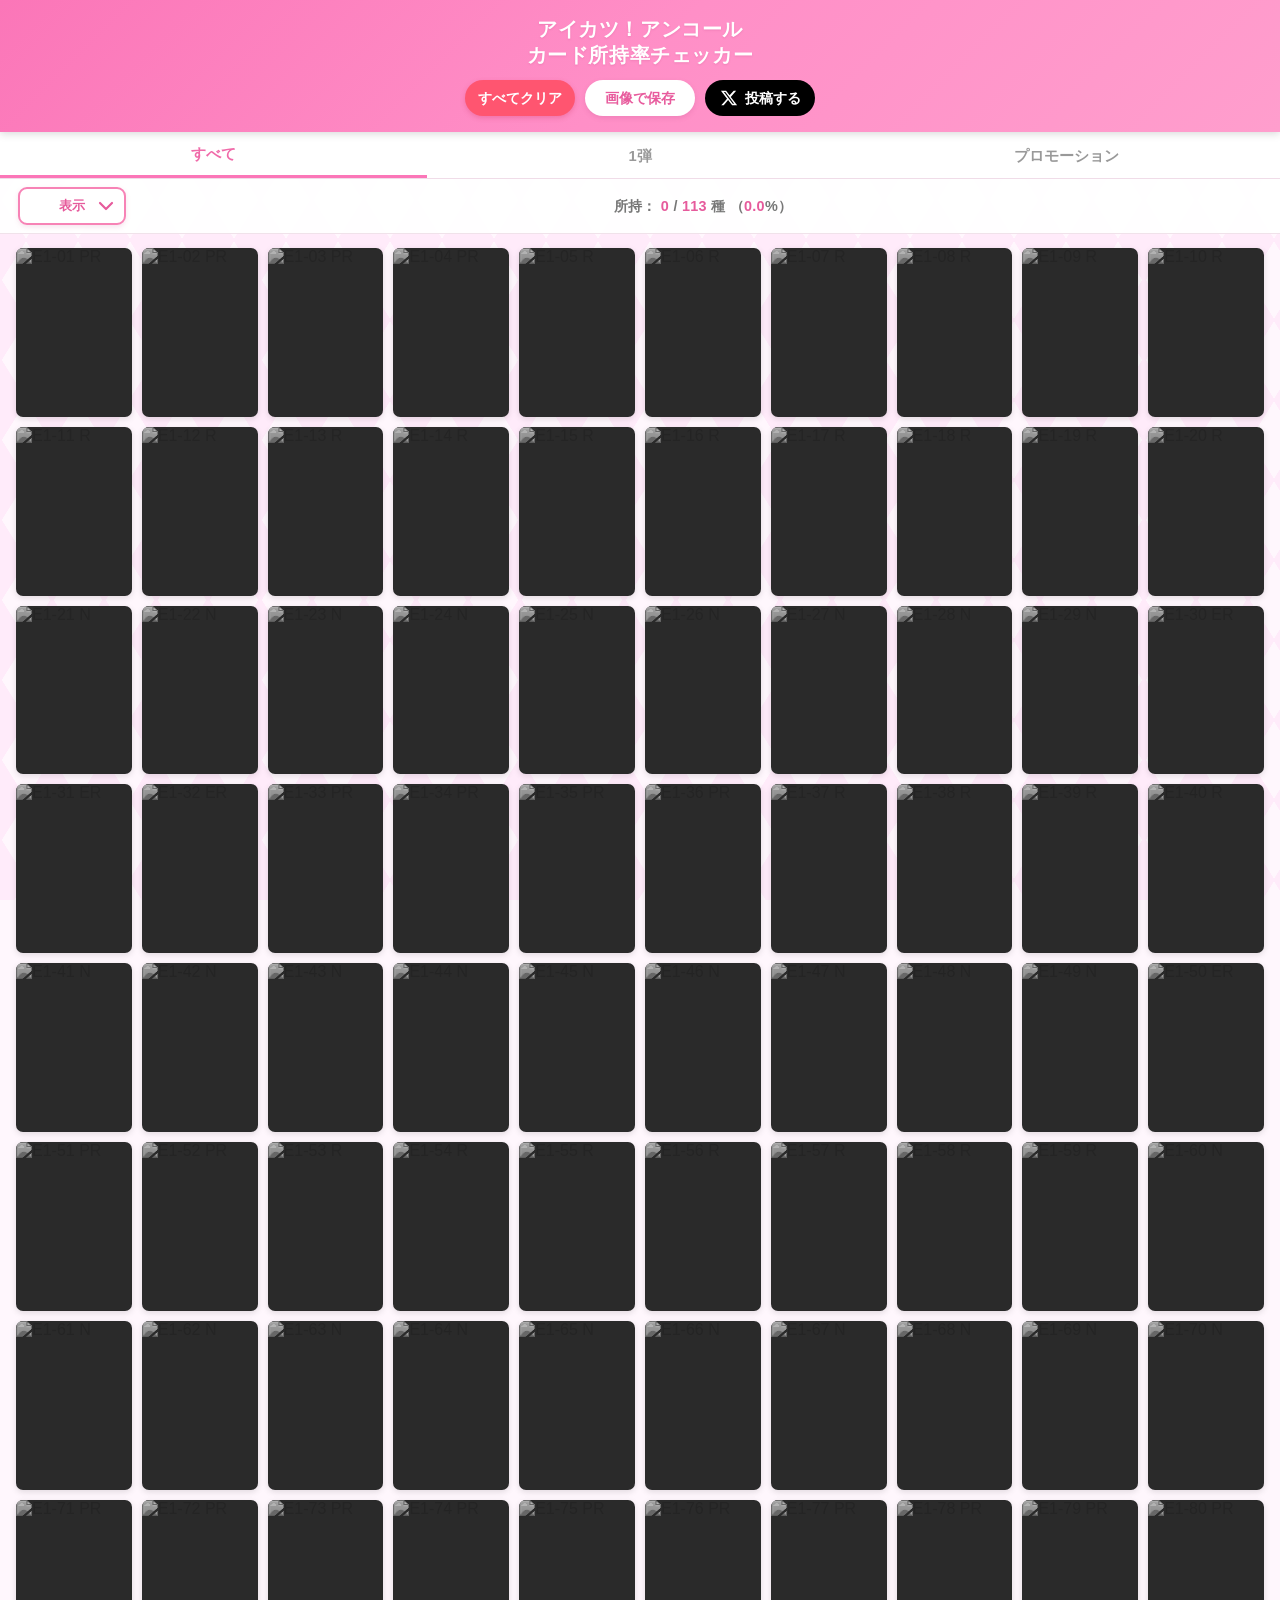
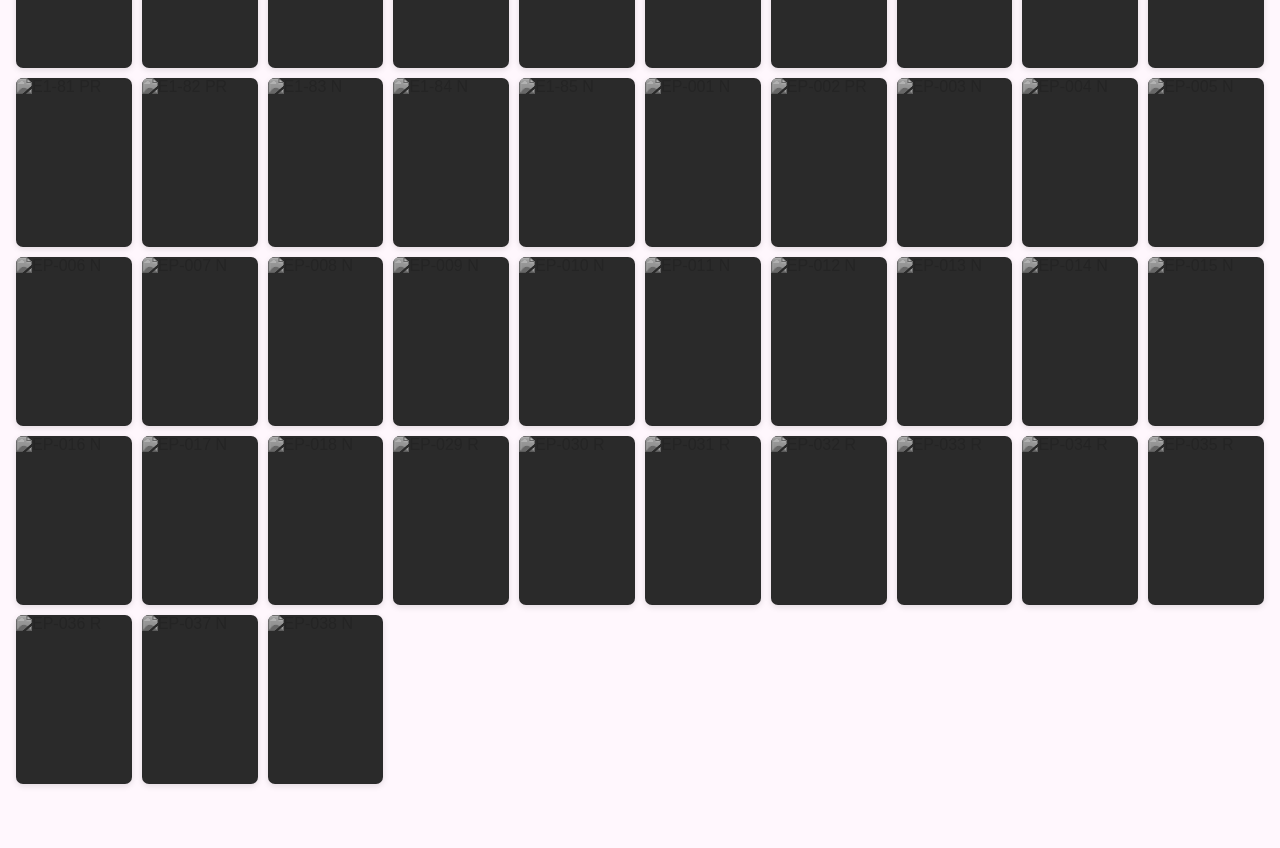
==== test/index.html @ 58816c0d "Add files via upload" ====
<!DOCTYPE html>
<html lang="ja">
<head>
  <meta charset="UTF-8">
  <meta name="viewport" content="width=device-width, initial-scale=1.0, maximum-scale=1.0">
  <title>アイカツ！アンコール カード所持率チェッカー</title>
  <link rel="stylesheet" href="style.css">
</head>
<body>
  <header>
    <h1>
      アイカツ！アンコール<br>
      カード所持率チェッカー
    </h1>

    <div class="actions">
      <button id="clearBtn" class="btn danger" type="button">
        すべてクリア
      </button>

      <button id="saveImageBtn" class="btn save" type="button">
        画像で保存
      </button>

      <a
        id="shareBtn"
        class="x-share-btn"
        href="#"
        target="_blank"
        rel="noopener noreferrer"
      >
        <svg viewBox="0 0 24 24" width="18" height="18" fill="currentColor" aria-hidden="true">
          <path d="M18.244 2.25h3.308l-7.227 8.26 8.502 11.24H16.17l-5.359-7.006L4.99 21.75H1.68l7.73-8.835L1.254 2.25H8.08l4.713 6.231zm-1.161 17.52h1.833L7.084 4.126H5.117z"></path>
        </svg>
        <span>投稿する</span>
      </a>
    </div>
  </header>

  <nav class="tabs">
    <button class="tab active" data-tab="all" type="button">
      すべて
    </button>
    <button class="tab" data-tab="1" type="button">
      1弾
    </button>
    <button class="tab" data-tab="promo" type="button">
      プロモーション
    </button>
  </nav>

  <div class="stats-row">
    <button
      id="settingsToggleBtn"
      class="settings-toggle"
      type="button"
      aria-expanded="false"
      aria-controls="displaySettingsPanel"
    >
      <span class="settings-toggle-label">表示</span>

      <span class="settings-toggle-icon" aria-hidden="true">
        <svg
          viewBox="0 0 24 24"
          width="24"
          height="24"
          fill="none"
          stroke="currentColor"
          stroke-width="2.2"
          stroke-linecap="round"
          stroke-linejoin="round"
        >
          <path d="m6 9 6 6 6-6"></path>
        </svg>
      </span>
    </button>

    <div class="stats">
      所持：
      <span id="ownedCount">0</span>
      /
      <span id="totalCount">0</span>
      種
      （<span id="ownedPercentage">0</span>%）
    </div>
  </div>

  <section
    id="displaySettingsPanel"
    class="settings-panel"
    hidden
  >
    <div class="settings-group">
      <h2>♦ カードサイズ</h2>
      <div class="settings-options settings-options-two">
        <button
          type="button"
          class="choice-btn"
          data-setting="size"
          data-value="large"
          aria-pressed="true"
        >大</button>

        <button
          type="button"
          class="choice-btn"
          data-setting="size"
          data-value="small"
          aria-pressed="false"
        >小</button>
      </div>
    </div>

    <div class="settings-group">
      <h2>♦ パラレルカード</h2>
      <div class="settings-options settings-options-two">
        <button
          type="button"
          class="choice-btn"
          data-setting="parallel"
          data-value="show"
          aria-pressed="false"
        >表示</button>

        <button
          type="button"
          class="choice-btn"
          data-setting="parallel"
          data-value="hide"
          aria-pressed="true"
        >非表示</button>
      </div>
    </div>

    <div class="settings-group">
      <h2>♦ 所持枚数</h2>
      <div class="settings-options">
        <button
          type="button"
          class="choice-btn"
          data-setting="count"
          data-value="all"
          aria-pressed="true"
        >すべて</button>

        <button
          type="button"
          class="choice-btn"
          data-setting="count"
          data-value="0"
          aria-pressed="true"
        >0枚</button>

        <button
          type="button"
          class="choice-btn"
          data-setting="count"
          data-value="1"
          aria-pressed="true"
        >1枚</button>

        <button
          type="button"
          class="choice-btn"
          data-setting="count"
          data-value="2"
          aria-pressed="true"
        >2枚</button>

        <button
          type="button"
          class="choice-btn"
          data-setting="count"
          data-value="3plus"
          aria-pressed="true"
        >3枚以上</button>
      </div>
    </div>

    <div class="settings-group">
      <h2>♦ レアリティ</h2>
      <div class="settings-options">
        <button
          type="button"
          class="choice-btn"
          data-setting="rarity"
          data-value="all"
          aria-pressed="true"
        >すべて</button>

        <button
          type="button"
          class="choice-btn"
          data-setting="rarity"
          data-value="PR"
          aria-pressed="true"
        >PR</button>

        <button
          type="button"
          class="choice-btn"
          data-setting="rarity"
          data-value="R"
          aria-pressed="true"
        >R</button>

        <button
          type="button"
          class="choice-btn"
          data-setting="rarity"
          data-value="N"
          aria-pressed="true"
        >N</button>

        <button
          type="button"
          class="choice-btn"
          data-setting="rarity"
          data-value="ER"
          aria-pressed="true"
        >ER</button>
      </div>
    </div>

    <div class="settings-group">
      <h2>♦ 未所持カードの表示</h2>
      <div class="settings-options settings-options-two">
        <button
          type="button"
          class="choice-btn"
          data-setting="unowned"
          data-value="gray"
          aria-pressed="true"
        >グレー</button>

        <button
          type="button"
          class="choice-btn"
          data-setting="unowned"
          data-value="color"
          aria-pressed="false"
        >カラー</button>
      </div>
    </div>
  </section>

  <main id="cardGrid" class="card-grid"></main>

  <script src="cards.js"></script>
  <script src="app.js"></script>
</body>
</html>
---- test/style.css ----
/* =========================================================
   基本設定
========================================================= */
* {
  box-sizing: border-box;
  margin: 0;
  padding: 0;
}

html {
  scroll-behavior: smooth;
}

body {
  font-family: "Hiragino Maru Gothic ProN", "Hiragino Maru Gothic Pro",
    "Yu Gothic", "YuGothic", "Meiryo", sans-serif;
  font-weight: 500;
  color: #333;
  margin: 0;
  padding-bottom: 40px;
  min-height: 100vh;
  background-color: #fff7fd;
  background-image:
    linear-gradient(58deg, #ffebfa 26%, transparent 26.5%),
    linear-gradient(-58deg, #ffebfa 26%, transparent 26.5%),
    linear-gradient(58deg, transparent 73.5%, #ffebfa 74%),
    linear-gradient(-58deg, transparent 73.5%, #ffebfa 74%);
  background-size: 52px 80px;
  background-position: 0 0, 0 0, 0 0, 0 0;
  background-attachment: fixed;
}

/* =========================================================
   ヘッダー
========================================================= */
header {
  background: linear-gradient(135deg, #fb76b8 0%, #ff8fc7 50%, #ff9ecd 100%);
  color: #fff;
  padding: 16px;
  text-align: center;
  position: sticky;
  top: 0;
  z-index: 100;
  box-shadow: 0 2px 8px rgba(0, 0, 0, 0.15);
}

header h1 {
  font-family: inherit;
  font-size: 1.25rem;
  line-height: 1.3;
  font-weight: 700;
  margin-bottom: 12px;
  letter-spacing: 0.03em;
  text-shadow: 0 1px 2px rgba(180, 60, 120, 0.2);
}

.actions {
  display: flex;
  gap: 10px;
  justify-content: center;
  align-items: center;
  flex-wrap: wrap;
}

.btn,
.x-share-btn {
  width: 110px;
  min-width: 110px;
  height: 36px;
  display: inline-flex;
  align-items: center;
  justify-content: center;
  border-radius: 999px;
  font-family: inherit;
  font-size: 0.9rem;
  font-weight: 700;
  line-height: 1;
  white-space: nowrap;
  cursor: pointer;
  text-decoration: none;
  border: none;
  transition: transform 0.15s, box-shadow 0.15s, opacity 0.15s;
}

.btn:active,
.x-share-btn:active {
  transform: scale(0.95);
}

.btn.danger {
  background: #ff5570;
  color: #fff;
  box-shadow: 0 2px 5px rgba(200, 40, 80, 0.25);
}

.btn.danger:hover {
  background: #ff4261;
}

.btn.save {
  background: #fff;
  color: #e85b9d;
  box-shadow: 0 2px 5px rgba(180, 70, 130, 0.2);
}

.btn.save:hover {
  background: #fff5fa;
}

.x-share-btn {
  gap: 7px;
  background: #000;
  color: #fff;
  transition: transform 0.15s, background 0.15s;
}

.x-share-btn:hover {
  background: #222;
  transform: scale(0.97);
}

.x-share-btn:active {
  transform: scale(0.94);
}

.x-share-btn svg {
  flex-shrink: 0;
}

/* =========================================================
   タブ
========================================================= */
.tabs {
  display: flex;
  background: rgba(255, 255, 255, 0.98);
  border-bottom: 1px solid #f0dce8;
  position: sticky;
  top: var(--header-height, 110px);
  z-index: 90;
  box-shadow: 0 2px 5px rgba(180, 100, 140, 0.08);
}

.tab {
  flex: 1;
  min-width: 0;
  padding: 13px 4px 11px;
  border: none;
  background: transparent;
  font-family: inherit;
  font-size: 0.92rem;
  font-weight: 700;
  color: #999;
  cursor: pointer;
  transition: color 0.2s, background 0.2s;
  position: relative;
}

.tab:hover {
  background: #fff7fb;
  color: #e88bb5;
}

.tab.active {
  color: #f06aa9;
  background: #fff;
  border-bottom: 3px solid #fb76b8;
}

/* =========================================================
   所持率・表示ボタン行
========================================================= */
.stats-row {
  position: relative;
  z-index: 95;
  display: flex;
  align-items: center;
  justify-content: space-between;
  gap: 10px;
  padding: 8px 10px;
  background: rgba(255, 255, 255, 0.95);
  border-bottom: 1px solid #f0e2ea;
}

.stats {
  text-align: right;
  padding: 10px 8px;
  font-size: 0.9rem;
  font-weight: 600;
  color: #777;
  background: rgba(255, 255, 255, 0.95);
  border-bottom: 1px solid #f0e2ea;
  letter-spacing: 0.02em;
}

.stats-row .stats {
  flex: 1;
  margin-left: 0;
  padding: 0;
  border: 0;
  background: transparent;
  text-align: center;
  white-space: nowrap;
}

.stats span {
  color: #e65b9c;
  font-weight: 700;
}

/* =========================================================
   表示設定ボタン
========================================================= */
.settings-toggle {
  flex: 0 0 auto;
  position: relative;
  display: flex;
  align-items: center;
  justify-content: center;

  width: 108px;
  min-width: 108px;
  height: 38px;
  margin-left: 8px;
  padding: 6px 30px;

  border: 2px solid #f783b6;
  border-radius: 9px;
  background: #fff;
  color: #e65b9c;

  font: inherit;
  font-size: 0.82rem;
  font-weight: 800;
  line-height: 1;
  cursor: pointer;

  box-shadow: 0 2px 5px rgba(200, 90, 140, 0.16);
  transition:
    background 0.2s,
    color 0.2s,
    transform 0.15s;
}

/* 「表示」はボタン全体の中央に固定 */
.settings-toggle-label {
  position: absolute;
  left: 50%;
  top: 50%;
  transform: translate(-50%, -50%);
  display: block;
  width: max-content;
  margin: 0;
  padding: 0;
  line-height: 1;
  white-space: nowrap;
  pointer-events: none;
}

/* 矢印の外側：ボタン内の右端に固定 */
.settings-toggle-icon {
  position: absolute;
  right: 8px;
  top: 50%;
  transform: translateY(-50%);
  display: flex;
  align-items: center;
  justify-content: center;
  width: 20px;
  height: 20px;
  pointer-events: none;
}

.settings-toggle-icon svg {
  display: block;
  width: 24px;
  height: 24px;
  flex-shrink: 0;
  transition: transform 0.2s ease;
}

/* 開いているときは矢印を回転 */
.settings-toggle[aria-expanded="true"] .settings-toggle-icon svg {
  transform: rotate(180deg);
}

/* 開いているとき */
.settings-toggle[aria-expanded="true"] {
  background: #f783b6;
  color: #fff;
}

/* 閉じているとき */
.settings-toggle[aria-expanded="false"] {
  background: #fff;
  color: #e65b9c;
}

/* ホバー */
.settings-toggle[aria-expanded="true"]:hover {
  background: #e965a3;
}

.settings-toggle[aria-expanded="false"]:hover {
  background: #fff5fa;
}

/* 押したとき */
.settings-toggle:active {
  transform: scale(0.96);
}

/* =========================================================
   設定メニュー
   カードに重ねてスライド表示
========================================================= */
.settings-panel {
  position: absolute;
  z-index: 94;
  top: auto;
  left: 10px;
  right: 10px;
  width: min(980px, calc(100% - 20px));
  margin: 0 auto;
  padding: 14px;
  border: 1px solid #f4b6d2;
  border-radius: 0 0 16px 16px;
  background: rgba(255, 255, 255, 0.98);
  box-shadow: 0 8px 20px rgba(150, 70, 115, 0.22);
  transform: translateY(-12px);
  opacity: 0;
  visibility: hidden;
  pointer-events: none;
  transition:
    transform 260ms ease,
    opacity 220ms ease,
    visibility 260ms;
}

.settings-panel.is-open {
  transform: translateY(0);
  opacity: 1;
  visibility: visible;
  pointer-events: auto;
}

.settings-panel[hidden] {
  display: none !important;
}

.settings-group + .settings-group {
  margin-top: 13px;
  padding-top: 12px;
  border-top: 1px dashed #f3c5da;
}

.settings-group h2 {
  margin: 0 0 8px;
  color: #d94f93;
  font-size: 0.92rem;
  font-weight: 800;
}

.settings-options {
  display: grid;
  grid-template-columns: repeat(5, minmax(0, 1fr));
  gap: 8px;
}

.settings-options-two {
  display: flex;
  justify-content: flex-start;
  gap: 8px;
}

.settings-options-two .choice-btn {
  width: 100px;
}

/* 設定項目ボタン */
.choice-btn {
  width: 100%;
  min-width: 0;
  min-height: 38px;
  padding: 7px 8px;
  border: 1px solid #f2a7c9;
  border-radius: 999px;
  background: #fff0f7;
  color: #c45a89;
  font: inherit;
  font-size: 0.82rem;
  font-weight: 700;
  text-align: center;
  white-space: nowrap;
  cursor: pointer;
  transition:
    background 0.2s,
    color 0.2s,
    border-color 0.2s,
    transform 0.15s;
}

.choice-btn:hover {
  background: #ffe2ef;
}

.choice-btn[aria-pressed="true"] {
  border-color: #e85d9e;
  background: #e85d9e;
  color: #fff;
  box-shadow: 0 2px 5px rgba(200, 90, 140, 0.2);
}

/* =========================================================
   カード一覧
========================================================= */
.card-grid {
  display: grid;
  grid-template-columns: repeat(10, minmax(0, 1fr));
  gap: 10px;
  padding: 14px 16px 24px;
  width: 100%;
  max-width: 1600px;
  margin: 0 auto;
}

.card-item {
  position: relative;
  aspect-ratio: 59 / 86;
  border-radius: 7px;
  overflow: hidden;
  box-shadow: 0 2px 6px rgba(0, 0, 0, 0.12);
  cursor: pointer;
  user-select: none;
  background: #2a2a2a;
  transition: transform 0.15s, box-shadow 0.15s;
}

.card-item:hover {
  box-shadow: 0 4px 10px rgba(0, 0, 0, 0.18);
}

.card-item:active {
  transform: scale(0.95);
}

.card-item img {
  width: 100%;
  height: 100%;
  object-fit: contain;
  display: block;
  transition: none !important;
}

.card-item img.rotate-90 {
  position: absolute;
  top: 50%;
  left: 50%;
  width: 145.76%;
  height: auto;
  max-width: none;
  object-fit: contain;
  transform: translate(-50%, -50%) rotate(90deg);
  transform-origin: center center;
}

.card-item.unowned img {
  filter: grayscale(100%) brightness(0.7);
}

.card-item.unowned.unowned-color img {
  filter: none;
}

/* 所持数バッジ */
.badge {
  position: absolute;
  top: 4px;
  right: 4px;
  min-width: 33px;
  height: 33px;
  background: #ff4757;
  color: #fff;
  font-size: 18px;
  font-weight: 700;
  border-radius: 16.5px;
  display: flex;
  align-items: center;
  justify-content: center;
  padding: 0 7px;
  box-shadow: 0 1px 3px rgba(0, 0, 0, 0.3);
  z-index: 10;
  line-height: 1;
}

.badge.hidden {
  display: none;
}

.badge.badge-zero {
  background: #1689ff;
}

/* =========================================================
   PC
========================================================= */
@media (min-width: 769px) {
  .card-grid {
    grid-template-columns: repeat(10, minmax(0, 1fr));
  }
}

/* =========================================================
   タブレット
========================================================= */
@media (min-width: 601px) and (max-width: 768px) {
  .card-grid {
    grid-template-columns: repeat(8, minmax(0, 1fr));
    gap: 9px;
    padding-left: 12px;
    padding-right: 12px;
  }
}

/* =========================================================
   スマホ
========================================================= */
@media (max-width: 600px) {
  header {
    padding: 13px 10px 12px;
  }

  header h1 {
    font-size: 1.08rem;
    margin-bottom: 10px;
  }

  .actions {
    gap: 6px;
  }

  .btn,
  .x-share-btn {
    padding: 7px 11px;
    font-size: 0.78rem;
  }

  .tabs {
    top: var(--header-height, 105px);
  }

  .tab {
    padding: 11px 2px 9px;
    font-size: 0.82rem;
  }

  .stats-row {
    gap: 7px;
    padding: 8px 6px;
  }

  .settings-toggle {
    width: 108px;
    min-width: 108px;
    height: 38px;
    margin-left: 5px;
    padding: 6px 30px;
  }

  .stats-row .stats {
    font-size: 0.75rem;
    padding: 0;
  }

  .settings-panel {
    left: 6px;
    right: 6px;
    width: calc(100% - 12px);
    padding: 12px 10px;
    border-radius: 0 0 14px 14px;
  }

  .settings-options {
    grid-template-columns: repeat(5, minmax(0, 1fr));
    gap: 5px;
  }

  .settings-options-two .choice-btn {
    width: 92px;
  }

  .choice-btn {
    min-height: 36px;
    padding: 6px 2px;
    font-size: 0.72rem;
  }

  .card-grid {
    grid-template-columns: repeat(3, minmax(0, 1fr));
    gap: 8px;
    padding: 10px 8px 20px;
  }

  .card-grid.expanded {
    grid-template-columns: repeat(6, minmax(0, 1fr));
    gap: 4px;
    padding-left: 5px;
    padding-right: 5px;
  }

  .card-item {
    border-radius: 5px;
  }

  .badge {
    top: 2px;
    right: 2px;
    min-width: 27px;
    height: 27px;
    font-size: 15px;
    border-radius: 13.5px;
    padding: 0 5px;
  }
}

/* =========================================================
   小さいスマホ
========================================================= */
@media (max-width: 400px) {
  .actions {
    gap: 5px;
  }

  .btn,
  .x-share-btn {
    padding: 7px 9px;
    font-size: 0.74rem;
  }

  .settings-options-two .choice-btn {
    width: 82px;
  }

  .settings-toggle {
    width: 104px;
    min-width: 104px;
    height: 38px;
    margin-left: 5px;
    padding: 6px 28px;
  }

  .settings-toggle-icon {
    right: 6px;
  }

  .card-grid {
    gap: 6px;
    padding-left: 6px;
    padding-right: 6px;
  }

  .card-grid.expanded {
    gap: 3px;
    padding-left: 3px;
    padding-right: 3px;
  }
}

/* =========================================================
   保存中などの状態
========================================================= */
.is-saving {
  opacity: 0.65;
  pointer-events: none;
}

/* =========================================================
   アニメーションを減らす設定の端末への配慮
========================================================= */
@media (prefers-reduced-motion: reduce) {
  *,
  *::before,
  *::after {
    scroll-behavior: auto !important;
    transition-duration: 0.01ms !important;
    animation-duration: 0.01ms !important;
    animation-iteration-count: 1 !important;
  }
}
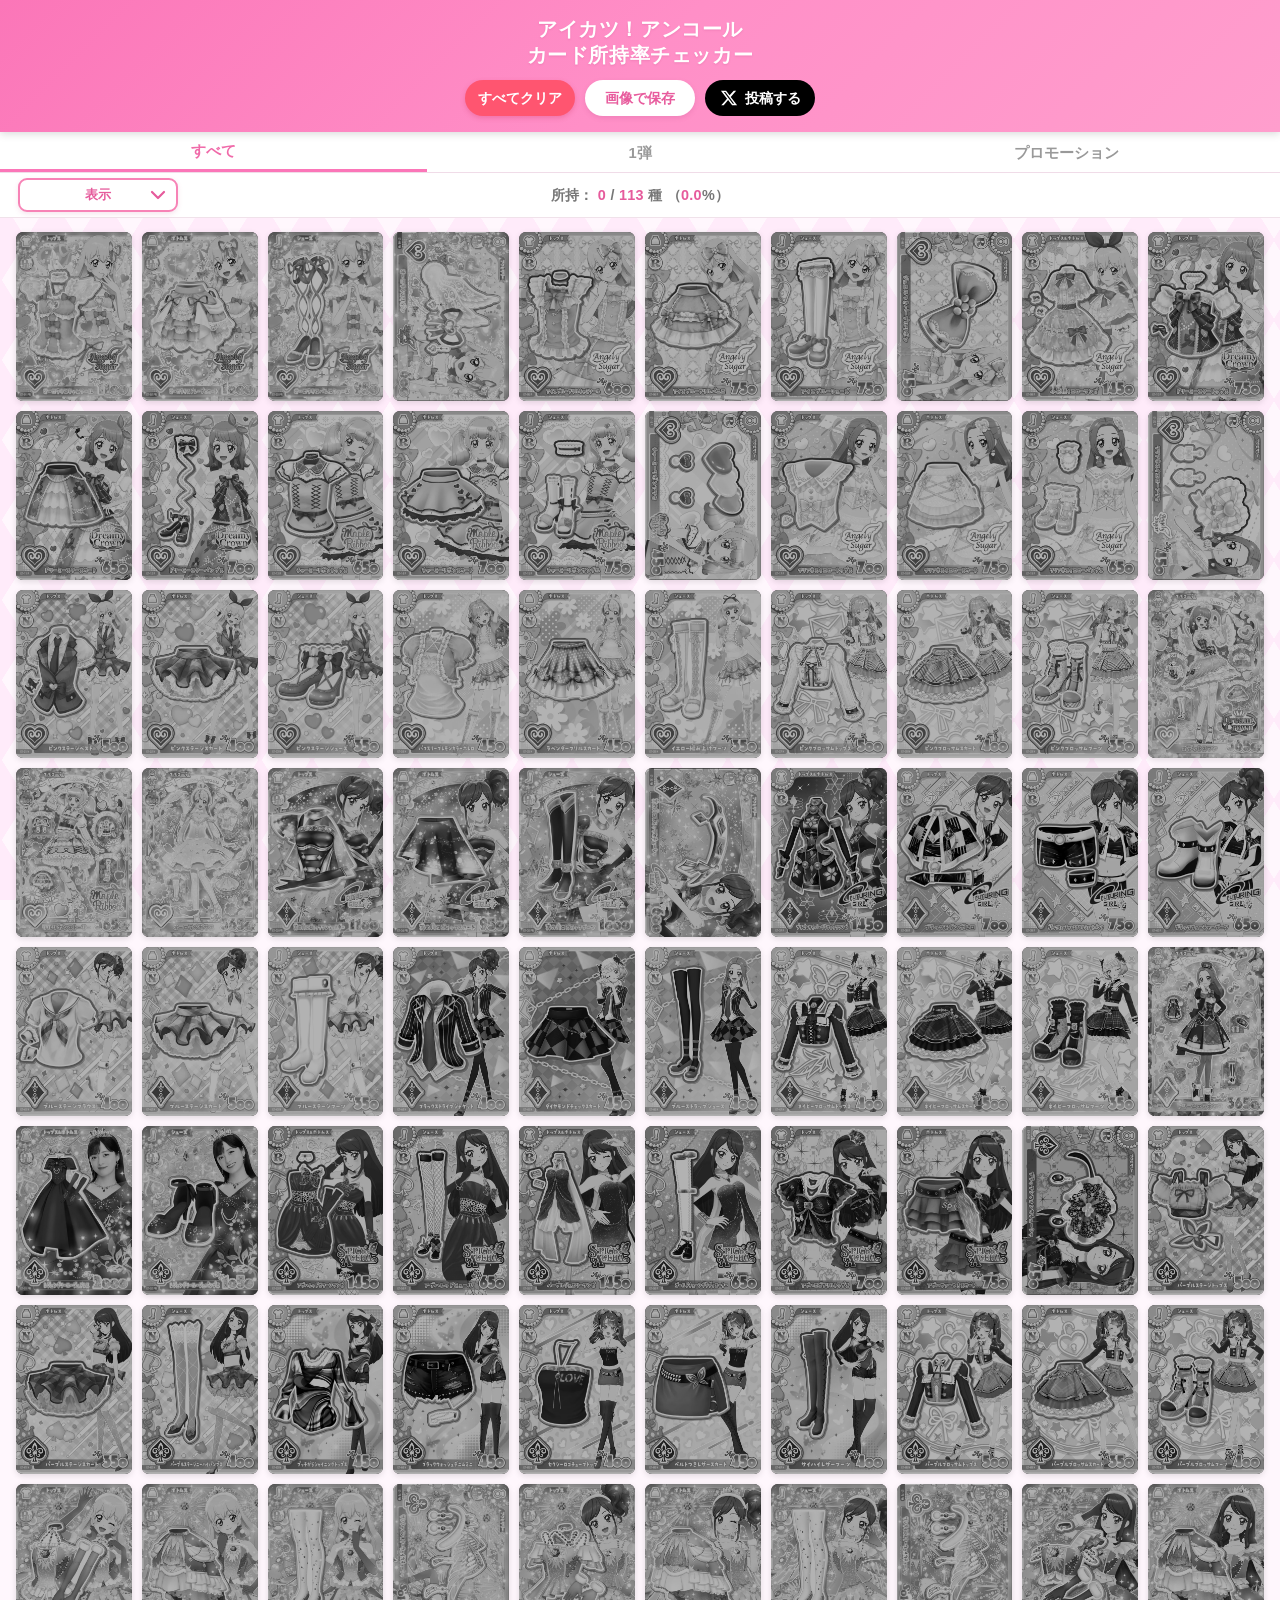
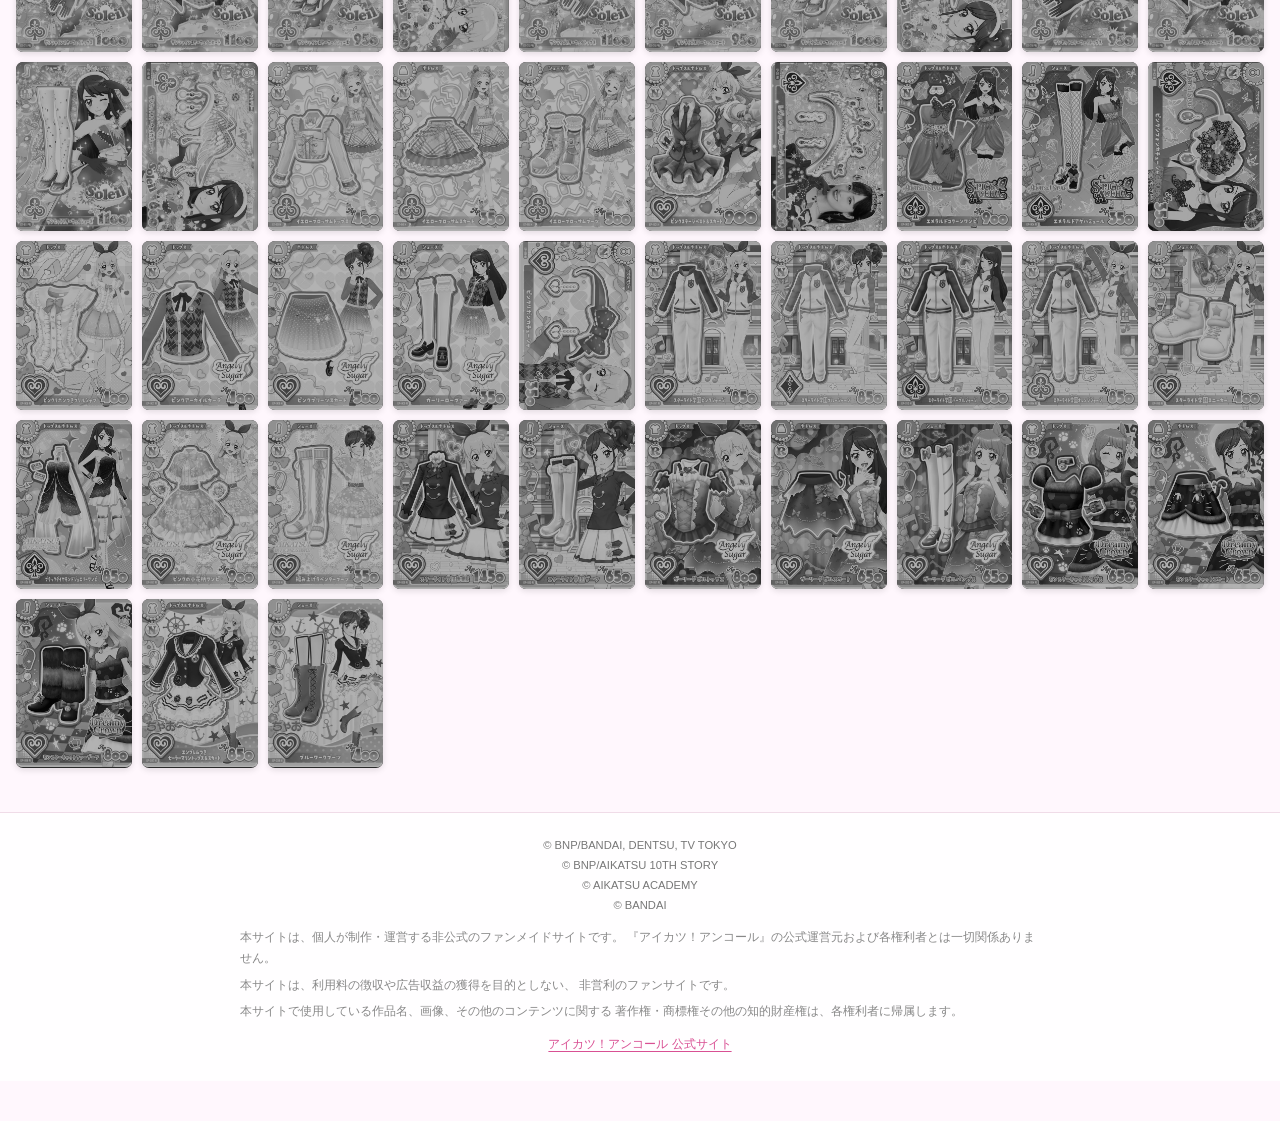
==== commit 58ec5a47: "Add files via upload" ====
--- a/test/index.html
+++ b/test/index.html
@@ -246,6 +246,39 @@
 
   <main id="cardGrid" class="card-grid"></main>
 
+  <footer class="site-footer">
+    <div class="site-footer-copyright">
+      <p>© BNP/BANDAI, DENTSU, TV TOKYO</p>
+      <p>© BNP/AIKATSU 10TH STORY</p>
+      <p>© AIKATSU ACADEMY</p>
+      <p>© BANDAI</p>
+    </div>
+
+    <div class="site-footer-notice">
+      <p>
+        本サイトは、個人が制作・運営する非公式のファンメイドサイトです。
+        『アイカツ！アンコール』の公式運営元および各権利者とは一切関係ありません。
+      </p>
+      <p>
+        本サイトは、利用料の徴収や広告収益の獲得を目的としない、
+        非営利のファンサイトです。
+      </p>
+      <p>
+        本サイトで使用している作品名、画像、その他のコンテンツに関する
+        著作権・商標権その他の知的財産権は、各権利者に帰属します。
+      </p>
+    </div>
+
+    <a
+      class="site-footer-link"
+      href="https://dcd.aikatsu.com/encore/"
+      target="_blank"
+      rel="noopener noreferrer"
+    >
+      アイカツ！アンコール 公式サイト
+    </a>
+  </footer>
+
   <script src="cards.js"></script>
   <script src="app.js"></script>
 </body>
--- a/test/style.css
+++ b/test/style.css
@@ -143,7 +143,7 @@
 .tab {
   flex: 1;
   min-width: 0;
-  padding: 13px 4px 11px;
+  padding: 10px 4px 8px;
   border: none;
   background: transparent;
   font-family: inherit;
@@ -170,14 +170,15 @@
    所持率・表示ボタン行
 ========================================================= */
 .stats-row {
-  position: relative;
+  position: sticky;
+  top: var(--tabs-bottom, 110px);
   z-index: 95;
   display: flex;
   align-items: center;
   justify-content: space-between;
   gap: 10px;
-  padding: 8px 10px;
-  background: rgba(255, 255, 255, 0.95);
+  padding: 5px 10px;
+  background: rgba(255, 255, 255, 0.97);
   border-bottom: 1px solid #f0e2ea;
 }
 
@@ -193,7 +194,12 @@
 }
 
 .stats-row .stats {
-  flex: 1;
+  position: absolute;
+  left: 50%;
+  transform: translateX(-50%);
+  width: max-content;
+  max-width: calc(100% - 120px);
+
   margin-left: 0;
   padding: 0;
   border: 0;
@@ -217,11 +223,11 @@
   align-items: center;
   justify-content: center;
 
-  width: 108px;
+  width: 160px;
   min-width: 108px;
-  height: 38px;
+  height: 34px;
   margin-left: 8px;
-  padding: 6px 30px;
+  padding: 6px 26px;
 
   border: 2px solid #f783b6;
   border-radius: 9px;
@@ -549,7 +555,7 @@
   }
 
   .tab {
-    padding: 11px 2px 9px;
+    padding: 9px 2px 7px;
     font-size: 0.82rem;
   }
 
@@ -559,8 +565,8 @@
   }
 
   .settings-toggle {
-    width: 108px;
-    min-width: 108px;
+    width: 96px;
+    min-width: 96px;
     height: 38px;
     margin-left: 5px;
     padding: 6px 30px;
@@ -641,8 +647,8 @@
   }
 
   .settings-toggle {
-    width: 104px;
-    min-width: 104px;
+    width: 96px;
+    min-width: 96px;
     height: 38px;
     margin-left: 5px;
     padding: 6px 28px;
@@ -685,4 +691,57 @@
     animation-duration: 0.01ms !important;
     animation-iteration-count: 1 !important;
   }
+}
+
+/* =========================================================
+   フッター・著作権表記
+========================================================= */
+.site-footer {
+  margin-top: 20px;
+  padding: 22px 16px 26px;
+  background: rgba(255, 255, 255, 0.85);
+  border-top: 1px solid #f0dce8;
+  color: #888;
+  font-size: 0.72rem;
+  line-height: 1.8;
+  overflow-wrap: anywhere;
+  text-align: center;
+}
+
+.site-footer-copyright {
+  margin-bottom: 12px;
+  color: #777;
+  font-size: 0.7rem;
+}
+
+.site-footer-notice {
+  max-width: 800px;
+  margin: 0 auto 12px;
+  text-align: left;
+}
+
+.site-footer-notice p + p {
+  margin-top: 6px;
+}
+
+.site-footer-link {
+  display: inline-block;
+  color: #d94f93;
+  text-decoration: underline;
+  text-underline-offset: 3px;
+}
+
+.site-footer-link:hover {
+  color: #b83276;
+}
+
+@media (max-width: 600px) {
+  .site-footer {
+    padding: 18px 12px 22px;
+    font-size: 0.68rem;
+  }
+
+  .site-footer-copyright {
+    font-size: 0.66rem;
+  }
 }
